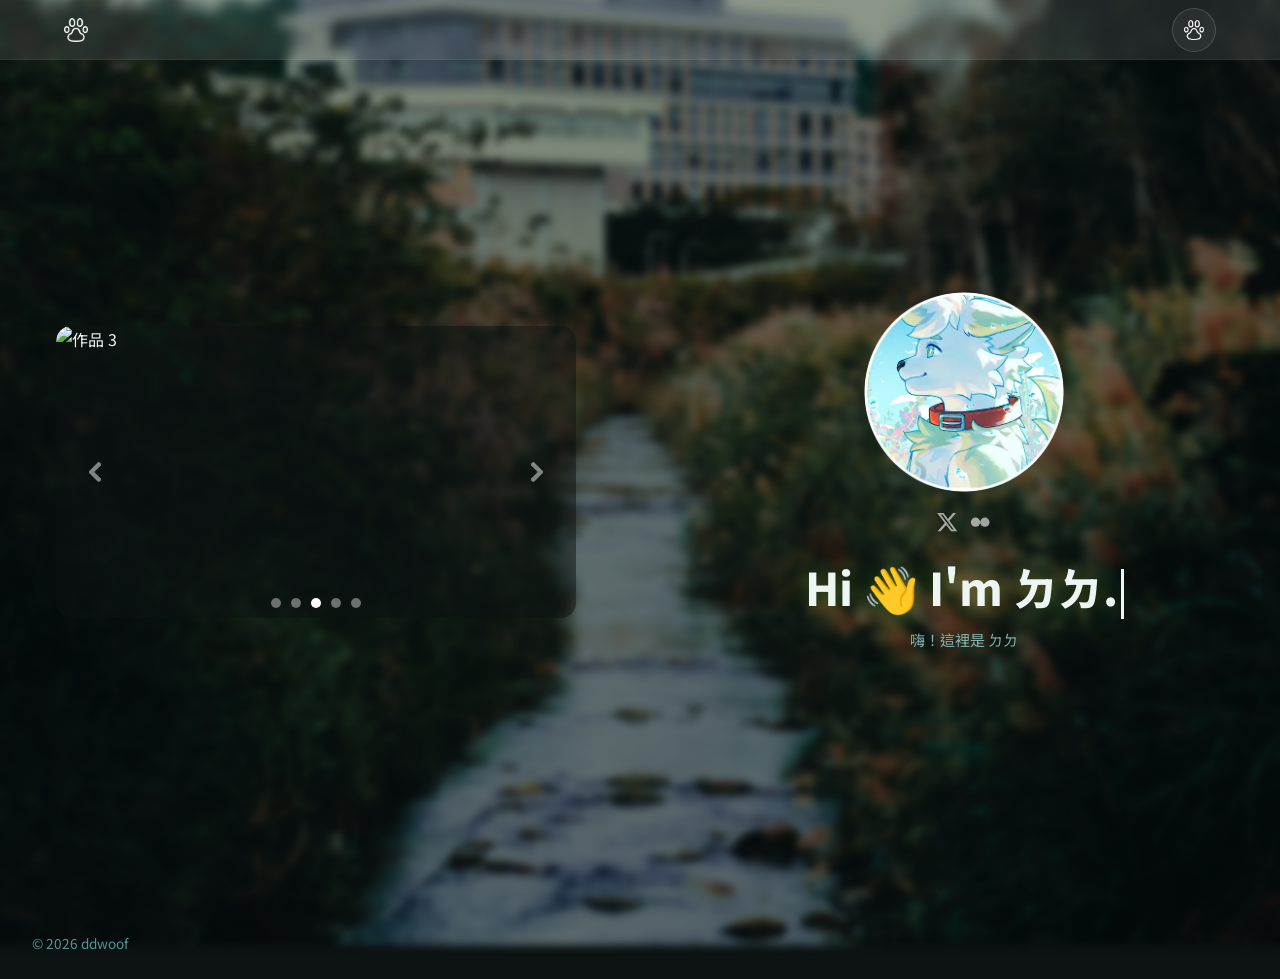
==== index.html @ a7a83bac "first update" ====
<!DOCTYPE html>
<html lang="zh-Hant">

<head>
    <meta charset="UTF-8" />
    <meta name="viewport" content="width=device-width, initial-scale=1.0" />
    <title>DD_Woof</title>
    <meta name="description" content="嗨！這裡是 ㄉㄉ" />
    <link rel="preconnect" href="https://fonts.googleapis.com" />
    <link rel="preconnect" href="https://fonts.gstatic.com" crossorigin />
    <link href="https://fonts.googleapis.com/css2?family=Noto+Sans+TC:wght@300;400;500;600;700;800;900&display=swap"
        rel="stylesheet" />
    <link rel="stylesheet" href="css/styles.css" />
</head>

<body>
    <!-- Preloader -->
    <div class="preloader" id="preloader">
        <img src="assets/img/paw_icon.webp" alt="Loading..." class="preloader-paw" />
    </div>

    <!-- ====== NAVBAR ====== -->
    <nav class="navbar" id="navbar">
        <div class="nav-container">
            <a href="index.html" class="nav-home" aria-label="首頁">
                <img src="assets/img/paw_icon.webp" alt="Home" class="nav-paw" />
            </a>
            <div class="nav-links-wrapper" id="navLinksWrapper">
                <button class="nav-toggle-btn" id="navToggleBtn" aria-label="切換選單">
                    <img src="assets/img/paw_icon.webp" alt="Menu" class="nav-toggle-icon" />
                </button>
                <div class="nav-links">
                    <a href="services.html">拍攝服務委託</a>
                    <a href="portfolio.html">作品預覽</a>
                </div>
            </div>
            <button class="hamburger" id="hamburger" aria-label="開啟選單">
                <span class="bar"></span>
                <span class="bar"></span>
                <span class="bar"></span>
            </button>
        </div>
    </nav>

    <!-- Mobile menu -->
    <div class="mobile-menu" id="mobileMenu">
        <button class="mobile-menu-close" id="mobileClose">✕</button>
        <div class="mobile-menu-content">
            <div class="mobile-menu-brand">
                <img src="assets/img/paw_icon.webp" alt="Paw" class="mobile-menu-paw" />
            </div>
            <a href="services.html">拍攝服務委託</a>
            <a href="portfolio.html">作品預覽</a>
        </div>
    </div>

    <!-- ====== BLURRED BACKGROUND ====== -->
    <div class="homepage-bg"></div>

    <!-- ====== MAIN CONTENT ====== -->
    <main class="homepage-main" id="main-content">
        <div class="homepage-grid">

            <!-- Left column: Carousel -->
            <div class="carousel-col">
                <div class="carousel" id="carousel">
                    <div class="carousel-track" id="carouselTrack">
                        <div class="carousel-slide active">
                            <img src="https://live.staticflickr.com/65535/54969484448_2627ba378e_b.jpg" alt="作品 1"
                                loading="eager" />
                        </div>
                        <div class="carousel-slide">
                            <img src="https://live.staticflickr.com/65535/54313005413_ce64c5cc6f_b.jpg" alt="作品 2"
                                loading="lazy" />
                        </div>
                        <div class="carousel-slide">
                            <img src="https://live.staticflickr.com/65535/54313182970_392d46c455_b.jpg" alt="作品 3"
                                loading="lazy" />
                        </div>
                        <div class="carousel-slide">
                            <img src="https://live.staticflickr.com/65535/54312974129_4e7db144ab_b.jpg" alt="作品 4"
                                loading="lazy" />
                        </div>
                        <div class="carousel-slide">
                            <img src="https://cdn.pixabay.com/photo/2016/12/11/12/02/mountains-1899264_960_720.jpg"
                                alt="作品 5" loading="lazy" />
                        </div>
                    </div>

                    <!-- Prev / Next -->
                    <button class="carousel-btn carousel-prev" id="carouselPrev" aria-label="上一張">
                        <svg xmlns="http://www.w3.org/2000/svg" fill="none" viewBox="0 0 24 24" stroke-width="4.5"
                            stroke="currentColor" width="24" height="24">
                            <path stroke-linecap="round" stroke-linejoin="round" d="M15.75 19.5L8.25 12l7.5-7.5" />
                        </svg>
                    </button>
                    <button class="carousel-btn carousel-next" id="carouselNext" aria-label="下一張">
                        <svg xmlns="http://www.w3.org/2000/svg" fill="none" viewBox="0 0 24 24" stroke-width="4.5"
                            stroke="currentColor" width="24" height="24">
                            <path stroke-linecap="round" stroke-linejoin="round" d="M8.25 4.5l7.5 7.5-7.5 7.5" />
                        </svg>
                    </button>

                    <!-- Dots -->
                    <div class="carousel-dots" id="carouselDots">
                        <button class="dot active" data-index="0" aria-label="第 1 張"></button>
                        <button class="dot" data-index="1" aria-label="第 2 張"></button>
                        <button class="dot" data-index="2" aria-label="第 3 張"></button>
                        <button class="dot" data-index="3" aria-label="第 4 張"></button>
                        <button class="dot" data-index="4" aria-label="第 5 張"></button>
                    </div>
                </div>
            </div>

            <!-- Right column: Avatar + Title + Text -->
            <div class="homepage-right-col">
                <div class="avatar-container">
                    <img src="assets/img/icon.webp" alt="DD_Woof" class="homepage-icon" />
                    <div class="homepage-socials">
                        <a href="https://x.com/DD_Woof" target="_blank" rel="noopener" aria-label="X (Twitter)"
                            class="social-icon">
                            <svg viewBox="0 0 24 24" fill="currentColor">
                                <path
                                    d="M18.244 2.25h3.308l-7.227 8.26 8.502 11.24H16.17l-5.214-6.817L4.99 21.75H1.68l7.73-8.835L1.254 2.25H8.08l4.713 6.231zm-1.161 17.52h1.833L7.084 4.126H5.117z" />
                            </svg>
                        </a>
                        <a href="https://www.flickr.com/people/196100873@N06/" target="_blank" rel="noopener"
                            aria-label="Flickr" class="social-icon">
                            <svg viewBox="0 0 24 24" fill="currentColor">
                                <circle cx="7" cy="12" r="5" />
                                <circle cx="17" cy="12" r="5" />
                            </svg>
                        </a>
                    </div>
                </div>
                <div class="homepage-text-width reveal delay-200">
                    <h1 id="homepage-title" class="typeit-target glow-text"></h1>
                    <p class="homepage-subtitle">嗨！這裡是 ㄉㄉ</p>
                </div>
            </div>

        </div>
    </main>

    <!-- ====== LIGHTBOX ====== -->
    <div class="lightbox-overlay" id="lightboxOverlay" onclick="closeLightbox()">
        <img id="lightboxImg" src="" alt="" onclick="event.stopPropagation()" />
    </div>

    <!-- ====== FOOTER ====== -->
    <footer class="footer">
        <p>© 2026 ddwoof</p>
    </footer>

    <script src="js/main.js"></script>
</body>

</html>
---- css/styles.css ----
/* ===========================
   DD_Woof — Design System
   Recreated from Hugo Blowfish theme
   =========================== */

/* --- Color Scheme (from schemes/custom.css) --- */
:root {
    /* Teal Neutrals */
    --neutral: 255, 255, 255;
    --neutral-50: 238, 246, 245;
    --neutral-100: 218, 232, 230;
    --neutral-200: 178, 208, 206;
    --neutral-300: 130, 179, 177;
    --neutral-400: 85, 148, 146;
    --neutral-500: 52, 119, 117;
    --neutral-600: 30, 92, 90;
    --neutral-700: 14, 68, 66;
    --neutral-800: 6, 57, 55;
    --neutral-900: 13, 18, 18;
    /* Updated to #0d1212 for new brand dark */

    /* Lime Primary */
    --primary-50: 247, 254, 231;
    --primary-100: 236, 252, 203;
    --primary-200: 217, 249, 157;
    --primary-300: 190, 242, 100;
    --primary-400: 163, 230, 53;
    --primary-500: 132, 204, 22;
    --primary-600: 101, 163, 13;
    --primary-700: 77, 124, 15;
    --primary-800: 63, 98, 18;
    --primary-900: 54, 83, 20;

    /* Emerald Secondary */
    --secondary-50: 236, 253, 245;
    --secondary-100: 209, 250, 229;
    --secondary-200: 167, 243, 208;
    --secondary-300: 110, 231, 183;
    --secondary-400: 52, 211, 153;
    --secondary-500: 16, 185, 129;
    --secondary-600: 5, 150, 105;
    --secondary-700: 4, 120, 87;
    --secondary-800: 6, 95, 70;
    --secondary-900: 6, 78, 59;

    /* Computed colors */
    --bg-body: rgb(var(--neutral-900));
    --bg-surface: rgba(var(--neutral-800), 0.6);
    --text-primary: rgb(var(--neutral-50));
    --text-secondary: rgb(var(--neutral-300));
    --text-muted: rgb(var(--neutral-400));
    --accent: rgb(var(--primary-400));
    --accent-dim: rgb(var(--primary-600));
    --strong-color: #98f0c4d2;

    /* Font */
    --font-sans: 'Noto Sans TC', -apple-system, BlinkMacSystemFont, 'Segoe UI', sans-serif;

    /* Layout */
    --nav-height: 60px;
}

/* --- Fade-in from dark (from custom.css) --- */
@keyframes fadeInFromDark {
    0% {
        filter: brightness(0);
        opacity: 0;
    }

    100% {
        filter: brightness(1);
        opacity: 1;
    }
}

html {
    animation: fadeInFromDark 1.5s ease-out forwards;
}

/* --- Reset & Base --- */
*,
*::before,
*::after {
    margin: 0;
    padding: 0;
    box-sizing: border-box;
}

html {
    scroll-behavior: smooth;
}

body {
    font-family: var(--font-sans);
    background-color: var(--bg-body);
    color: var(--text-primary);
    line-height: 1.7;
    overflow-x: hidden;
    -webkit-font-smoothing: antialiased;
}

img {
    max-width: 100%;
    height: auto;
    display: block;
}

a {
    text-decoration: none;
    color: var(--accent);
    transition: opacity 0.2s ease;
}

a:hover {
    opacity: 0.8;
}

ul,
ol {
    list-style-position: inside;
}

code {
    background: rgba(var(--neutral-700), 0.6);
    padding: 2px 6px;
    border-radius: 4px;
    font-size: 0.9em;
}

hr {
    border: none;
    height: 1px;
    background: rgba(var(--neutral-500), 0.3);
    margin: 2rem auto;
}

/* --- Preloader (Phase 3) --- */
.preloader {
    position: fixed;
    inset: 0;
    background: var(--bg-body);
    z-index: 20000;
    display: flex;
    align-items: center;
    justify-content: center;
    transition: opacity 0.6s ease, visibility 0.6s;
}

.preloader.fade-out {
    opacity: 0;
    visibility: hidden;
}

.preloader-paw {
    width: 60px;
    height: auto;
    filter: drop-shadow(0 0 15px rgba(var(--primary-400), 0.4));
    animation: pawPulse 1.5s ease-in-out infinite;
}

@keyframes pawPulse {

    0%,
    100% {
        transform: scale(0.9);
        opacity: 0.6;
    }

    50% {
        transform: scale(1.1);
        opacity: 1;
    }
}

/* --- Copy Trigger (Phase 3) --- */
.copy-trigger {
    cursor: pointer;
    position: relative;
    transition: color 0.2s ease;
}

.copy-trigger:hover code {
    background: rgba(var(--primary-400), 0.2);
    color: var(--primary-300);
}

.copy-alert {
    position: absolute;
    top: -25px;
    left: 50%;
    transform: translateX(-50%);
    background: var(--primary-500);
    color: #000;
    padding: 2px 8px;
    border-radius: 4px;
    font-size: 12px;
    font-weight: bold;
    opacity: 0;
    pointer-events: none;
    transition: all 0.3s ease;
}

.copy-alert.show {
    opacity: 1;
    top: -30px;
}

/* ===========================
   NAVIGATION
   =========================== */
.navbar {
    position: fixed;
    top: 0;
    left: 0;
    right: 0;
    z-index: 100;
    height: var(--nav-height);
    background: rgba(255, 255, 255, 0.1);
    /* 10% transparency */
    /* Modern gray glassmorphism */
    backdrop-filter: blur(5px);
    /* 10px blur */
    -webkit-backdrop-filter: blur(5px);
    border-bottom: 1px solid rgba(255, 255, 255, 0.05);
}

.nav-container {
    max-width: 1200px;
    margin: 0 auto;
    height: 100%;
    padding: 0 1.5rem;
    display: flex;
    align-items: center;
    justify-content: space-between;
}

.nav-home {
    display: flex;
    align-items: center;
}

.nav-paw {
    height: 1.5rem;
    width: auto;
    transition: transform 0.2s ease;
}

.nav-paw:hover {
    transform: scale(1.1);
}

.nav-links-wrapper {
    display: flex;
    align-items: center;
    position: relative;
}

.nav-toggle-btn {
    display: none;
    /* Only visible on desktop */
    background: rgba(255, 255, 255, 0.05);
    border: 1px solid rgba(255, 255, 255, 0.15);
    color: #fff;
    padding: 0;
    width: 44px;
    height: 44px;
    border-radius: 50%;
    cursor: pointer;
    transition: all 0.4s cubic-bezier(0.16, 1, 0.3, 1);
    z-index: 150;
    margin-left: 1rem;
    pointer-events: auto;
    display: flex;
    align-items: center;
    justify-content: center;
}

.nav-toggle-icon {
    width: 20px;
    height: auto;
    transition: transform 0.3s ease, filter 0.3s ease;
}

.nav-toggle-btn:hover {
    background: rgba(255, 255, 255, 0.1);
    border-color: rgba(255, 255, 255, 0.4);
}

.nav-toggle-btn:hover .nav-toggle-icon {
    transform: scale(1.1);
}

.nav-links {
    display: flex;
    gap: 2rem;
    align-items: center;
    transition: all 0.5s cubic-bezier(0.16, 1, 0.3, 1);
}

/* Desktop Expandable State */
@media (min-width: 769px) {
    .nav-toggle-btn {
        display: flex;
    }

    .nav-links {
        position: absolute;
        right: calc(100% + 1.5rem);
        /* Space from button */
        top: 50%;
        transform: translateY(-50%) translateX(20px);
        opacity: 0;
        visibility: hidden;
        white-space: nowrap;
        pointer-events: none;
        transition: all 0.4s cubic-bezier(0.16, 1, 0.3, 1);
    }

    .nav-links-wrapper.active .nav-links {
        opacity: 1;
        visibility: visible;
        transform: translateY(-50%) translateX(0);
        pointer-events: auto;
    }

    .nav-links-wrapper.active .nav-toggle-btn {
        background: #fff;
        color: #000;
        border-color: #fff;
        transform: scale(1.1);
    }

    .nav-links-wrapper.active .nav-toggle-icon {
        filter: invert(1);
    }
}

.nav-links a {
    color: var(--text-secondary);
    font-size: 0.95rem;
    font-weight: 500;
    padding: 8px 0;
    position: relative;
    transition: color 0.2s ease;
}

.nav-links a:hover,
.nav-links a.active {
    color: var(--text-primary);
    opacity: 1;
}

.nav-links a.active::after {
    content: '';
    position: absolute;
    bottom: 0;
    left: 0;
    right: 0;
    height: 2px;
    background: #036d391f;
    border-radius: 2px;
}

/* Hamburger */
.hamburger {
    display: none;
    flex-direction: column;
    gap: 5px;
    background: none;
    border: none;
    cursor: pointer;
    padding: 8px;
    z-index: 110;
}

.bar {
    width: 22px;
    height: 2px;
    background: var(--text-primary);
    border-radius: 2px;
    transition: all 0.3s ease;
}

.hamburger.active .bar:nth-child(1) {
    transform: rotate(45deg) translate(5px, 5px);
}

.hamburger.active .bar:nth-child(2) {
    opacity: 0;
}

.hamburger.active .bar:nth-child(3) {
    transform: rotate(-45deg) translate(5px, -5px);
}

/* Mobile menu Overlay (Phase 3) */
.mobile-menu {
    position: fixed;
    inset: 0;
    background: rgba(255, 255, 255, 0.1);
    /* Gray-white 10% transparency */
    backdrop-filter: blur(40px);
    -webkit-backdrop-filter: blur(40px);
    display: flex;
    flex-direction: column;
    align-items: center;
    justify-content: center;
    z-index: 2000;
    padding: 2rem;

    /* Fade Animation */
    opacity: 0;
    visibility: hidden;
    pointer-events: none;
    transition: opacity 0.4s cubic-bezier(0.16, 1, 0.3, 1),
        visibility 0.4s cubic-bezier(0.16, 1, 0.3, 1);
}

.mobile-menu.active {
    opacity: 1;
    visibility: visible;
    pointer-events: auto;
}

.mobile-menu-content {
    display: flex;
    flex-direction: column;
    align-items: flex-start;
    width: 80%;
    max-width: 340px;
    gap: 3rem;
    transform: translateY(20px);
    transition: transform 0.5s cubic-bezier(0.16, 1, 0.3, 1);
}

.mobile-menu.active .mobile-menu-content {
    transform: translateY(0);
}

.mobile-menu-brand {
    margin-bottom: 2rem;
}

.mobile-menu-paw {
    width: 65px;
    height: auto;
    filter: brightness(1);
    opacity: 1;
}

.mobile-menu a {
    color: #fff;
    font-size: 2.8rem;
    font-weight: 950;
    text-decoration: none;
    line-height: 1;
    opacity: 0.9;
    transition: transform 0.2s ease, opacity 0.2s ease, color 0.2s ease;
}

.mobile-menu a:active {
    transform: scale(0.95);
    opacity: 1;
}

.mobile-menu a.active {
    color: var(--primary-300);
}

.mobile-menu-close {
    position: absolute;
    top: 2rem;
    right: 2rem;
    width: 54px;
    height: 54px;
    background: rgba(255, 255, 255, 0.1);
    border: 1px solid rgba(255, 255, 255, 0.2);
    border-radius: 50%;
    color: #fff;
    font-size: 32px;
    cursor: pointer;
    display: flex;
    align-items: center;
    justify-content: center;
    z-index: 2001;
    transition: background 0.2s ease, transform 0.2s ease;
}

.mobile-menu-close:active {
    background: rgba(255, 255, 255, 0.2);
    transform: scale(0.9);
}

/* ===========================
   HOMEPAGE
   =========================== */

/* Blurred background */
.homepage-bg {
    position: fixed;
    inset: 0;
    z-index: -1;
    background-color: #022f2e;
    /* Fallback color matching Teal scale */
    background-image: url('../assets/img/homepage.webp');
    background-size: cover;
    background-position: center;
    filter: blur(4px) brightness(0.6);
    transform: scale(1.1);
    /* Reduced scale slightly for stability */
}

/* Main layout */
.homepage-main {
    min-height: 100vh;
    display: flex;
    align-items: center;
    padding: calc(var(--nav-height) + 2rem) 1rem 3rem;
}

.homepage-grid {
    max-width: 1200px;
    margin: 0 auto;
    display: grid;
    grid-template-columns: 1fr 1fr;
    gap: 8rem;
    align-items: center;
    width: 100%;
    padding: 0 1rem;
}

/* Right column */
.homepage-right-col {
    display: flex;
    flex-direction: column;
    align-items: center;
    text-align: center;
    gap: 1.5rem;
}

.homepage-icon {
    width: 200px;
    height: 200px;
    object-fit: cover;
    border-radius: 50%;
    margin-bottom: 1.2rem;
    /* Increased by 15% from 0.75rem */
}

.avatar-container {
    display: flex;
    flex-direction: column;
    align-items: center;
}

.homepage-socials {
    display: flex;
    gap: 0.65rem;
    margin-bottom: 0.15rem;
    /* Increased by 15% (and rounded slightly) from 0.1rem */
}

.social-icon {
    color: rgba(255, 255, 255, 0.6);
    transition: all 0.3s ease;
    display: flex;
    align-items: center;
    justify-content: center;
}

.social-icon svg {
    width: 1.4rem;
    height: 1.4rem;
}

.social-icon:hover {
    color: var(--accent);
    transform: scale(1.1);
}

.homepage-text-width {
    max-width: 400px;
    width: 100%;
}

#homepage-title {
    font-size: 45px;
    font-weight: 800;
    line-height: 1.2;
    min-height: 1.2em;
}

/* TypeIt cursor */
.typeit-cursor {
    display: inline-block;
    width: 3px;
    height: 1.1em;
    background: var(--text-primary);
    margin-left: 3px;
    animation: blink 1s step-end infinite;
    vertical-align: text-bottom;
}

@keyframes blink {

    0%,
    100% {
        opacity: 1;
    }

    50% {
        opacity: 0;
    }
}

.homepage-subtitle {
    font-size: 15px;
    color: var(--text-secondary);
    margin-top: 0.5rem;
}

/* ===========================
   CAROUSEL
   =========================== */
.carousel {
    position: relative;
    width: 100%;
    max-width: 800px;
    border-radius: 15px;
    overflow: hidden;
    background: rgba(var(--neutral-900), 0.5);
}

.carousel-track {
    position: relative;
    width: 100%;
    aspect-ratio: 16 / 9;
    overflow: hidden;
}

.carousel-slide {
    position: absolute;
    inset: 0;
    opacity: 0;
    pointer-events: none;
    transition: opacity 0.8s ease;
}

.carousel-slide.active {
    opacity: 1;
    pointer-events: auto;
}

.carousel-slide img {
    width: 100%;
    height: 100%;
    object-fit: cover;
    border-radius: 15px;
    cursor: zoom-in;
    transition: transform 0.2s ease;
}

.carousel-slide img:hover {
    transform: scale(1.03);
}

/* Prev / Next buttons */
.carousel-btn {
    position: absolute;
    top: 0;
    bottom: 0;
    width: 15%;
    display: flex;
    align-items: center;
    justify-content: center;
    background: none;
    border: none;
    color: var(--text-primary);
    opacity: 0.5;
    cursor: pointer;
    z-index: 2;
    transition: opacity 0.15s ease;
}

.carousel-btn:hover {
    opacity: 0.9;
}

.carousel-prev {
    left: 0;
}

.carousel-next {
    right: 0;
}

/* Dots */
.carousel-dots {
    position: absolute;
    bottom: 10px;
    left: 50%;
    transform: translateX(-50%);
    display: flex;
    gap: 10px;
    z-index: 2;
}

.dot {
    width: 10px;
    height: 10px;
    border-radius: 50%;
    background: #fff;
    border: none;
    opacity: 0.4;
    cursor: pointer;
    padding: 0;
    transition: opacity 0.3s ease;
}

.dot.active {
    opacity: 1;
}

/* ===========================
   LIGHTBOX
   =========================== */
.lightbox-overlay {
    position: fixed;
    inset: 0;
    z-index: 9999;
    background: rgba(0, 0, 0, 0.85);
    display: none;
    align-items: center;
    justify-content: center;
    cursor: zoom-out;
}

.lightbox-overlay.active {
    display: flex;
}

.lightbox-overlay img {
    max-width: 90vw;
    max-height: 90vh;
    border-radius: 15px;
    box-shadow: 0 25px 50px rgba(0, 0, 0, 0.5);
    object-fit: contain;
    cursor: default;
}

/* Hide carousel buttons during lightbox */
body.lightbox-open .carousel-btn,
body.lightbox-open .carousel-dots {
    opacity: 0 !important;
    pointer-events: none !important;
    transition: opacity 0.2s ease;
}

/* ===========================
   SERVICES PAGE
   =========================== */
.services-hero-bg {
    position: fixed;
    inset: 0;
    z-index: -1;
    background-image: url('../assets/img/homepage.webp');
    background-size: cover;
    background-position: center;
    filter: blur(6px) brightness(0.55);
    transition: opacity 0.1s linear;
    /* Smooth minor changes */
}

.services-page {
    padding: calc(var(--nav-height) + 2rem) 1.5rem 5rem;
    background-color: transparent;
    /* Allow fixed hero background to show */
}

.centered-content {
    max-width: 720px;
    margin: 0 auto;
    text-align: left;
    color: #fff;
}

.centered-content h1 {
    font-size: 2rem;
    font-weight: 800;
    margin-bottom: 2rem;
    text-align: center;
}

.title-emoji {
    display: inline;
}

.centered-content h2 {
    font-size: 1.4rem;
    font-weight: 700;
    margin-top: 2rem;
    margin-bottom: 1rem;
    text-align: center;
}

.centered-content p {
    text-align: left;
    color: #fff;
    margin-bottom: 0.8rem;
}

.centered-content strong {
    color: var(--strong-color);
}

.centered-content ul,
.centered-content ol {
    display: block;
    text-align: left;
    margin-bottom: 1rem;
    padding-left: 1.5rem;
}

.centered-content li {
    color: #fff;
    margin-bottom: 0.4rem;
    line-height: 1.8;
    text-align: left;
}

.centered-content li ul,
.centered-content li ol {
    display: block;
    margin-top: 0.3rem;
    margin-bottom: 0.5rem;
}

.services-hero-img {
    max-width: 100%;
    border-radius: 12px;
    margin: 0 auto 2rem;
    box-shadow: 0 8px 32px rgba(0, 0, 0, 0.3);
}

/* Table */
.centered-content table {
    margin: 1rem auto 1.5rem;
    border-collapse: collapse;
    color: #d4d4d4;
}

.centered-content table td {
    padding: 10px 32px;
    text-align: center;
    border: 1px solid rgba(var(--neutral-500), 0.3);
}

/* ===========================
   PORTFOLIO PAGE
   =========================== */
.portfolio-page {
    min-height: 100vh;
    padding: calc(var(--nav-height) + 2rem) 2rem 6rem;
    background-color: #0d1212;
    /* Keep dark background for portfolio */
}

.portfolio-title {
    text-align: center;
    font-size: 2rem;
    font-weight: 800;
    letter-spacing: 0.05em;
    color: #f0f0f0;
    margin-bottom: 0.5rem;
}

.portfolio-subtitle {
    text-align: center;
    color: #aaa;
    margin-bottom: 3rem;
    font-size: 0.95rem;
}

.portfolio-grid {
    column-count: 3;
    column-gap: 1.5rem;
    max-width: 1200px;
    margin: 0 auto;
}

.portfolio-item {
    position: relative;
    border-radius: 12px;
    overflow: hidden;
    background: var(--neutral-800);
    margin-bottom: 1.5rem;
    break-inside: avoid;
    transition: transform 0.3s ease;
}

.portfolio-item a {
    display: block;
    width: 100%;
    height: 100%;
}

.portfolio-item img {
    width: 100%;
    height: 100%;
    object-fit: cover;
    display: block;
    transition: transform 0.5s ease;
}

.portfolio-item:hover img {
    transform: scale(1.07);
}

.portfolio-overlay {
    position: absolute;
    inset: 0;
    background: rgba(0, 0, 0, 0);
    display: flex;
    align-items: flex-end;
    padding: 1.2rem;
    transition: background 0.35s ease;
}

.portfolio-item:hover .portfolio-overlay {
    background: rgba(0, 0, 0, 0.5);
}

.portfolio-label {
    color: #fff;
    font-size: 1rem;
    font-weight: 700;
    letter-spacing: 0.04em;
    opacity: 0;
    transform: translateY(8px);
    transition: opacity 0.3s ease, transform 0.3s ease;
}

.portfolio-item:hover .portfolio-label {
    opacity: 1;
    transform: translateY(0);
}

/* Featured item no longer spans multiple columns in Masonry */
.portfolio-item.featured {
    aspect-ratio: auto;
}

/* ===========================
   FOOTER
   =========================== */
.footer {
    text-align: left;
    padding: 1.5rem 2rem;
    border-top: none;
    font-size: 0.85rem;
    color: var(--text-muted);
}

.footer-top {
    display: inline-block;
    color: var(--text-muted);
    font-size: 1.2rem;
    margin-bottom: 0.5rem;
    transition: color 0.2s ease;
}

.footer-top:hover {
    color: var(--text-primary);
    opacity: 1;
}

.footer p {
    margin-top: 0.5rem;
}

.footer a:not(.footer-top) {
    color: var(--accent);
}

/* ===========================
   RESPONSIVE
   =========================== */
@media (max-width: 1023px) {
    .homepage-grid {
        display: flex;
        flex-direction: column;
        gap: 2rem;
        padding: 0 1.5rem;
    }

    .carousel-col {
        order: 2;
        width: 100%;
        max-width: 100%;
    }

    .homepage-right-col {
        order: 1;
    }

    #homepage-title {
        font-size: 2rem;
    }

    .homepage-icon {
        width: 150px;
        height: 150px;
    }

    .homepage-text-width p {
        font-size: 14px;
    }
}

@media (max-width: 768px) {
    .nav-links {
        display: none;
    }

    .hamburger {
        display: flex;
    }

    .portfolio-grid {
        column-count: 2;
    }

    .title-emoji {
        display: block;
        margin-top: 0.5rem;
    }
}

@media (max-width: 480px) {
    .portfolio-grid {
        column-count: 1;
    }

    .centered-content table td {
        padding: 8px 16px;
        font-size: 0.9rem;
    }
}

/* ===========================
   ANIMATIONS & UTILITIES (Phase 2)
   =========================== */
.reveal {
    opacity: 0;
    transform: translateY(30px);
    transition: all 0.8s cubic-bezier(0.25, 0.46, 0.45, 0.94);
}

.reveal.active {
    opacity: 1;
    transform: translateY(0);
}

/* Delay helpers */
.delay-100 {
    transition-delay: 100ms;
}

.delay-200 {
    transition-delay: 200ms;
}

.delay-300 {
    transition-delay: 300ms;
}

.delay-400 {
    transition-delay: 400ms;
}

/* Glowing Teal Heading */
.glow-text {
    text-shadow: 0 0 20px rgba(var(--primary-400), 0.3);
}
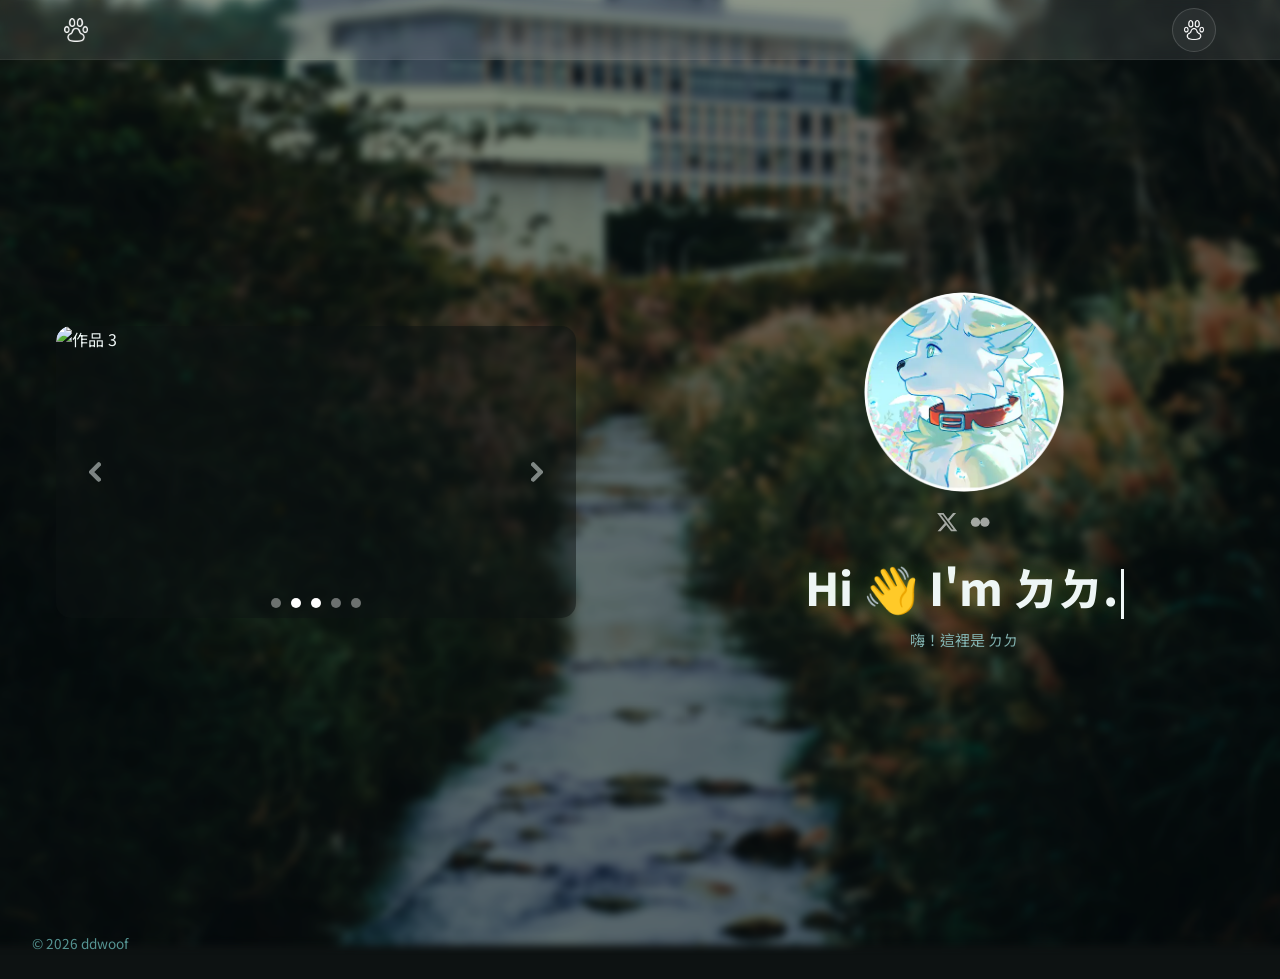
==== commit 70f92519: "update easter egg" ====
--- a/index.html
+++ b/index.html
@@ -10,7 +10,8 @@
     <link rel="preconnect" href="https://fonts.gstatic.com" crossorigin />
     <link href="https://fonts.googleapis.com/css2?family=Noto+Sans+TC:wght@300;400;500;600;700;800;900&display=swap"
         rel="stylesheet" />
-    <link rel="stylesheet" href="css/styles.css" />
+    <link rel="icon" type="image/webp" href="assets/img/paw_icon.webp" />
+    <link rel="stylesheet" href="css/styles.css?v=6" />
 </head>
 
 <body>
@@ -115,7 +116,11 @@
             <!-- Right column: Avatar + Title + Text -->
             <div class="homepage-right-col">
                 <div class="avatar-container">
-                    <img src="assets/img/icon.webp" alt="DD_Woof" class="homepage-icon" />
+                    <div class="avatar-icon-wrap">
+                        <div class="easter-egg-bubble" id="easterEggBubble"></div>
+                        <img src="assets/img/icon.webp" alt="DD_Woof" class="homepage-icon" id="avatarIcon" />
+                        <span class="easter-egg-wave" id="easterEggWave">👋</span>
+                    </div>
                     <div class="homepage-socials">
                         <a href="https://x.com/DD_Woof" target="_blank" rel="noopener" aria-label="X (Twitter)"
                             class="social-icon">
@@ -152,7 +157,7 @@
         <p>© 2026 ddwoof</p>
     </footer>
 
-    <script src="js/main.js"></script>
+    <script src="js/main.js?v=5"></script>
 </body>
 
 </html>
--- a/css/styles.css
+++ b/css/styles.css
@@ -257,7 +257,7 @@
 
 .nav-toggle-btn {
     display: none;
-    /* Only visible on desktop */
+    /* Hidden by default, shown on desktop */
     background: rgba(255, 255, 255, 0.05);
     border: 1px solid rgba(255, 255, 255, 0.15);
     color: #fff;
@@ -270,9 +270,6 @@
     z-index: 150;
     margin-left: 1rem;
     pointer-events: auto;
-    display: flex;
-    align-items: center;
-    justify-content: center;
 }
 
 .nav-toggle-icon {
@@ -298,9 +295,11 @@
 }
 
 /* Desktop Expandable State */
-@media (min-width: 769px) {
+@media (min-width: 1024px) {
     .nav-toggle-btn {
         display: flex;
+        align-items: center;
+        justify-content: center;
     }
 
     .nav-links {
@@ -442,7 +441,8 @@
 }
 
 .mobile-menu-paw {
-    width: 65px;
+    width: 50px;
+    /* Reduced from 65px */
     height: auto;
     filter: brightness(1);
     opacity: 1;
@@ -450,10 +450,12 @@
 
 .mobile-menu a {
     color: #fff;
-    font-size: 2.8rem;
-    font-weight: 950;
+    font-size: 1.0rem;
+    /* Reduced from 2.8rem */
+    font-weight: 800;
+    /* Reduced from 950 */
     text-decoration: none;
-    line-height: 1;
+    line-height: 1.2;
     opacity: 0.9;
     transition: transform 0.2s ease, opacity 0.2s ease, color 0.2s ease;
 }
@@ -1017,13 +1019,21 @@
     }
 }
 
-@media (max-width: 768px) {
+@media (max-width: 1023px) {
+    .nav-links-wrapper {
+        display: none !important;
+    }
+
     .nav-links {
         display: none;
     }
 
     .hamburger {
         display: flex;
+    }
+
+    .nav-toggle-btn {
+        display: none !important;
     }
 
     .portfolio-grid {
@@ -1081,4 +1091,105 @@
 /* Glowing Teal Heading */
 .glow-text {
     text-shadow: 0 0 20px rgba(var(--primary-400), 0.3);
+}
+
+/* ===========================
+   AVATAR EASTER EGG
+   =========================== */
+.avatar-icon-wrap {
+    position: relative;
+    display: inline-block;
+}
+
+.easter-egg-bubble {
+    position: absolute;
+    top: -120px;
+    left: 50%;
+    transform: translateX(-50%) scale(0);
+    background: rgba(255, 255, 255, 0.15);
+    backdrop-filter: blur(12px);
+    -webkit-backdrop-filter: blur(12px);
+    border: 1px solid rgba(255, 255, 255, 0.25);
+    border-radius: 20px;
+    padding: 8px 18px;
+    font-size: 2.8rem;
+    font-weight: 700;
+    color: #fff;
+    white-space: nowrap;
+    display: none;
+    pointer-events: none;
+    z-index: 10;
+}
+
+.easter-egg-bubble.show {
+    display: block;
+    opacity: 1;
+    transform: translateX(-50%) scale(1);
+    animation: bubblePop 0.35s cubic-bezier(0.34, 1.56, 0.64, 1);
+}
+
+.easter-egg-bubble.hide {
+    display: block;
+    opacity: 0;
+    transform: translateX(-50%) scale(0.8);
+    transition: opacity 0.3s ease, transform 0.3s ease;
+}
+
+@keyframes bubblePop {
+    0% {
+        transform: translateX(-50%) scale(0);
+    }
+
+    50% {
+        transform: translateX(-50%) scale(1.15);
+    }
+
+    100% {
+        transform: translateX(-50%) scale(1);
+    }
+}
+
+.easter-egg-wave {
+    position: absolute;
+    right: -120px;
+    top: 5%;
+    font-size: 6.5rem;
+    display: none;
+    pointer-events: none;
+    transform-origin: 70% 80%;
+    z-index: 10;
+}
+
+.easter-egg-wave.show {
+    display: block;
+    opacity: 1;
+    animation: waveHand 0.04s ease-in-out infinite alternate;
+}
+
+@keyframes waveHand {
+    0% {
+        transform: rotate(-15deg);
+    }
+
+    100% {
+        transform: rotate(25deg);
+    }
+}
+
+.homepage-icon.poked {
+    animation: pokeBounce 0.3s ease;
+}
+
+@keyframes pokeBounce {
+    0% {
+        transform: scale(1);
+    }
+
+    50% {
+        transform: scale(0.92);
+    }
+
+    100% {
+        transform: scale(1);
+    }
 }
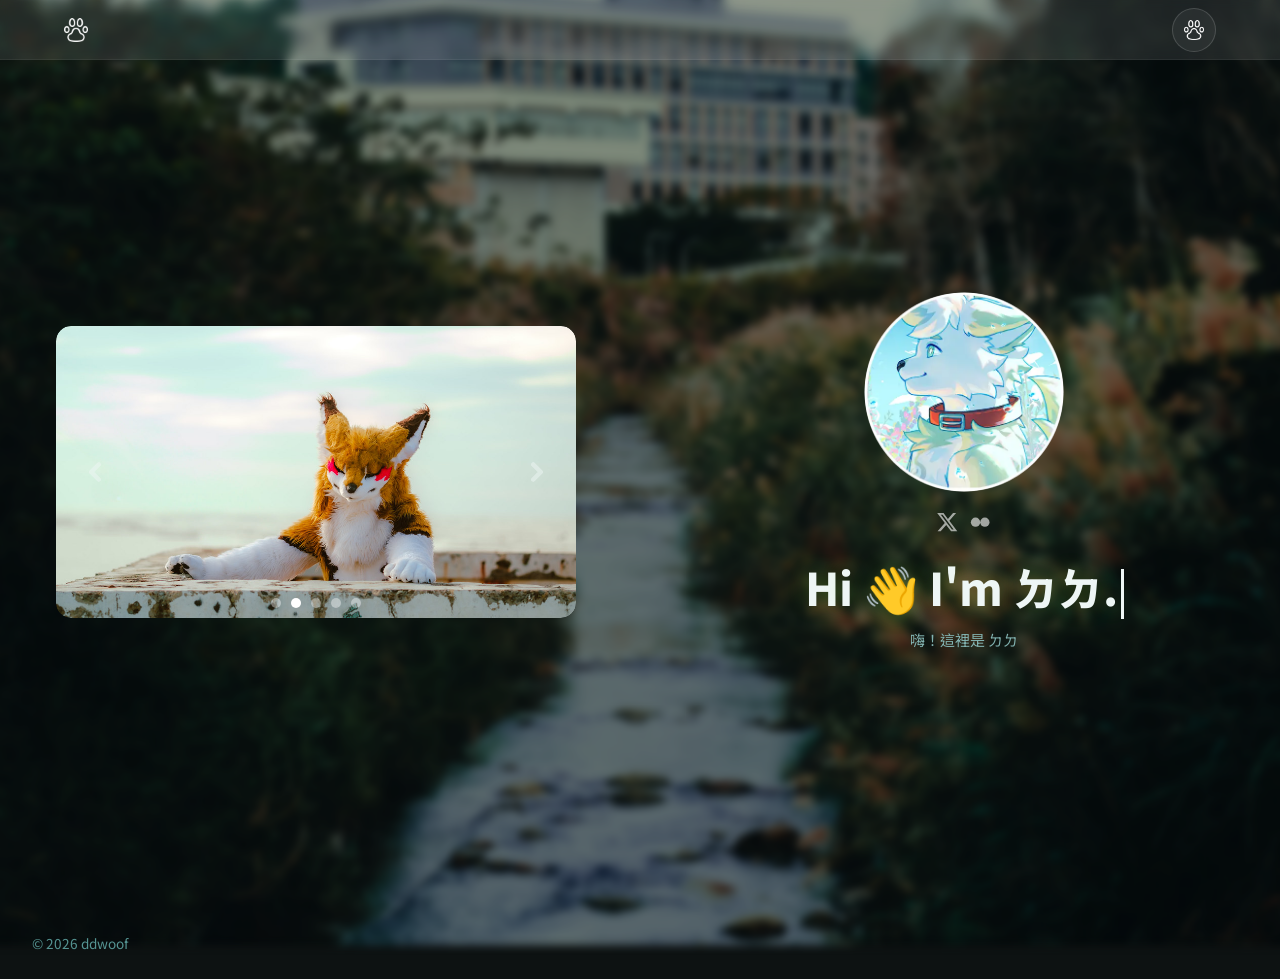
==== commit 13531a16: "fix some bug" ====
--- a/index.html
+++ b/index.html
@@ -8,10 +8,11 @@
     <meta name="description" content="嗨！這裡是 ㄉㄉ" />
     <link rel="preconnect" href="https://fonts.googleapis.com" />
     <link rel="preconnect" href="https://fonts.gstatic.com" crossorigin />
-    <link href="https://fonts.googleapis.com/css2?family=Noto+Sans+TC:wght@300;400;500;600;700;800;900&display=swap"
+    <link href="https://fonts.googleapis.com/css2?family=Noto+Sans+TC:wght@400;500;700;800&display=swap"
         rel="stylesheet" />
     <link rel="icon" type="image/webp" href="assets/img/paw_icon.webp" />
-    <link rel="stylesheet" href="css/styles.css?v=6" />
+    <link rel="preload" as="image" href="assets/img/homepage.webp" />
+    <link rel="stylesheet" href="css/styles.css?v=7" />
 </head>
 
 <body>
@@ -67,24 +68,23 @@
                 <div class="carousel" id="carousel">
                     <div class="carousel-track" id="carouselTrack">
                         <div class="carousel-slide active">
-                            <img src="https://live.staticflickr.com/65535/54969484448_2627ba378e_b.jpg" alt="作品 1"
+                            <img src="assets/img/gallery/photo-1.jpg" alt="作品 1"
                                 loading="eager" />
                         </div>
                         <div class="carousel-slide">
-                            <img src="https://live.staticflickr.com/65535/54313005413_ce64c5cc6f_b.jpg" alt="作品 2"
+                            <img src="assets/img/gallery/photo-2.jpg" alt="作品 2"
                                 loading="lazy" />
                         </div>
                         <div class="carousel-slide">
-                            <img src="https://live.staticflickr.com/65535/54313182970_392d46c455_b.jpg" alt="作品 3"
+                            <img src="assets/img/gallery/photo-3.jpg" alt="作品 3"
                                 loading="lazy" />
                         </div>
                         <div class="carousel-slide">
-                            <img src="https://live.staticflickr.com/65535/54312974129_4e7db144ab_b.jpg" alt="作品 4"
+                            <img src="assets/img/gallery/photo-4.jpg" alt="作品 4"
                                 loading="lazy" />
                         </div>
                         <div class="carousel-slide">
-                            <img src="https://cdn.pixabay.com/photo/2016/12/11/12/02/mountains-1899264_960_720.jpg"
-                                alt="作品 5" loading="lazy" />
+                            <img src="assets/img/gallery/photo-5.jpg" alt="作品 5" loading="lazy" />
                         </div>
                     </div>
 
--- a/css/styles.css
+++ b/css/styles.css
@@ -74,7 +74,7 @@
 }
 
 html {
-    animation: fadeInFromDark 1.5s ease-out forwards;
+    animation: fadeInFromDark 0.8s ease-out forwards;
 }
 
 /* --- Reset & Base --- */
